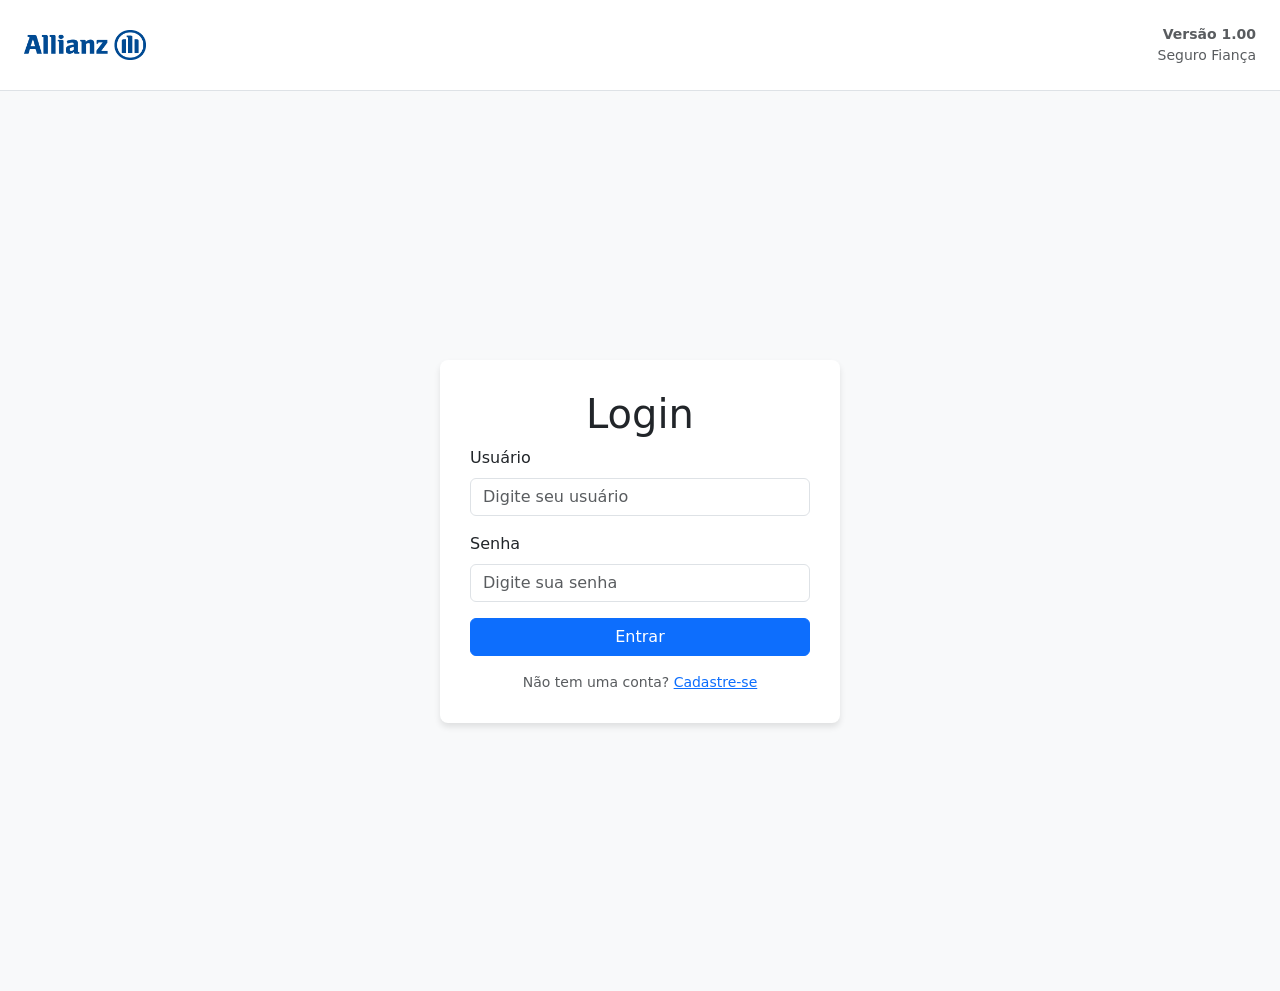
==== index.html @ c0951268 "Add files via upload" ====
<!DOCTYPE html>
<html lang="pt-BR">
<head>
  <meta charset="UTF-8">
  <meta name="viewport" content="width=device-width, initial-scale=1.0">
  <title>Seguro Fiança</title>
  <link href="https://cdnjs.cloudflare.com/ajax/libs/bootstrap/5.3.3/css/bootstrap.min.css" rel="stylesheet">
  <link rel="stylesheet" href="css/style_login.css">
</head>
<body>
  <!-- Cabeçalho -->
  <div class="d-flex justify-content-between align-items-center p-4 border-bottom">
    <div class="d-flex align-items-center gap-3">
      <div class="brand">
        <img src="images/allianz-logo.png" width="122" height="30" alt="Logo Allianz">
      </div>
      <div class="small text-muted">
        <div class="fw-semibold"></div>
        <div></div>
      </div>
    </div>
    <div class="d-flex align-items-center gap-4">
      <div class="small text-end text-muted">
        <div class="fw-semibold">Versão 1.00</div>
        <div>Seguro Fiança</div>
      </div>
    </div>
  </div>

  <!-- Conteúdo Centralizado -->
  <div class="center-container">
    <div class="login-container">
      <h1 class="text-center">Login</h1>
      <form>
        <!-- Campo Usuário -->
        <div class="mb-3">
          <label for="usuario" class="form-label">Usuário</label>
          <input type="text" class="form-control" id="usuario" placeholder="Digite seu usuário" required>
        </div>
        <!-- Campo Senha -->
        <div class="mb-3">
          <label for="senha" class="form-label">Senha</label>
          <input type="password" class="form-control" id="senha" placeholder="Digite sua senha" required>
        </div>
        <!-- Botão Entrar -->
        <div class="d-grid">
          <button type="submit" class="btn btn-primary">Entrar</button>
        </div>
        <!-- Link Cadastre-se -->
        <div class="form-text mt-3 text-center">
          Não tem uma conta? <a href="cadastro_usuario.html">Cadastre-se</a>
        </div>
      </form>
    </div>
  </div>

  <script src="https://cdn.jsdelivr.net/npm/bootstrap@5.3.3/dist/js/bootstrap.bundle.min.js"></script>
</body>
</html>
---- css/style_login.css ----
/* Estilo para centralizar a div login-container */
.login-container {
    width: 100%;
    max-width: 400px;
    background: #ffffff;
    padding: 30px;
    border-radius: 8px;
    box-shadow: 0 4px 6px rgba(0, 0, 0, 0.1);
}

.center-container {
    height: 100vh;
    display: flex;
    justify-content: center;
    align-items: center;
    background-color: #f8f9fa;
}
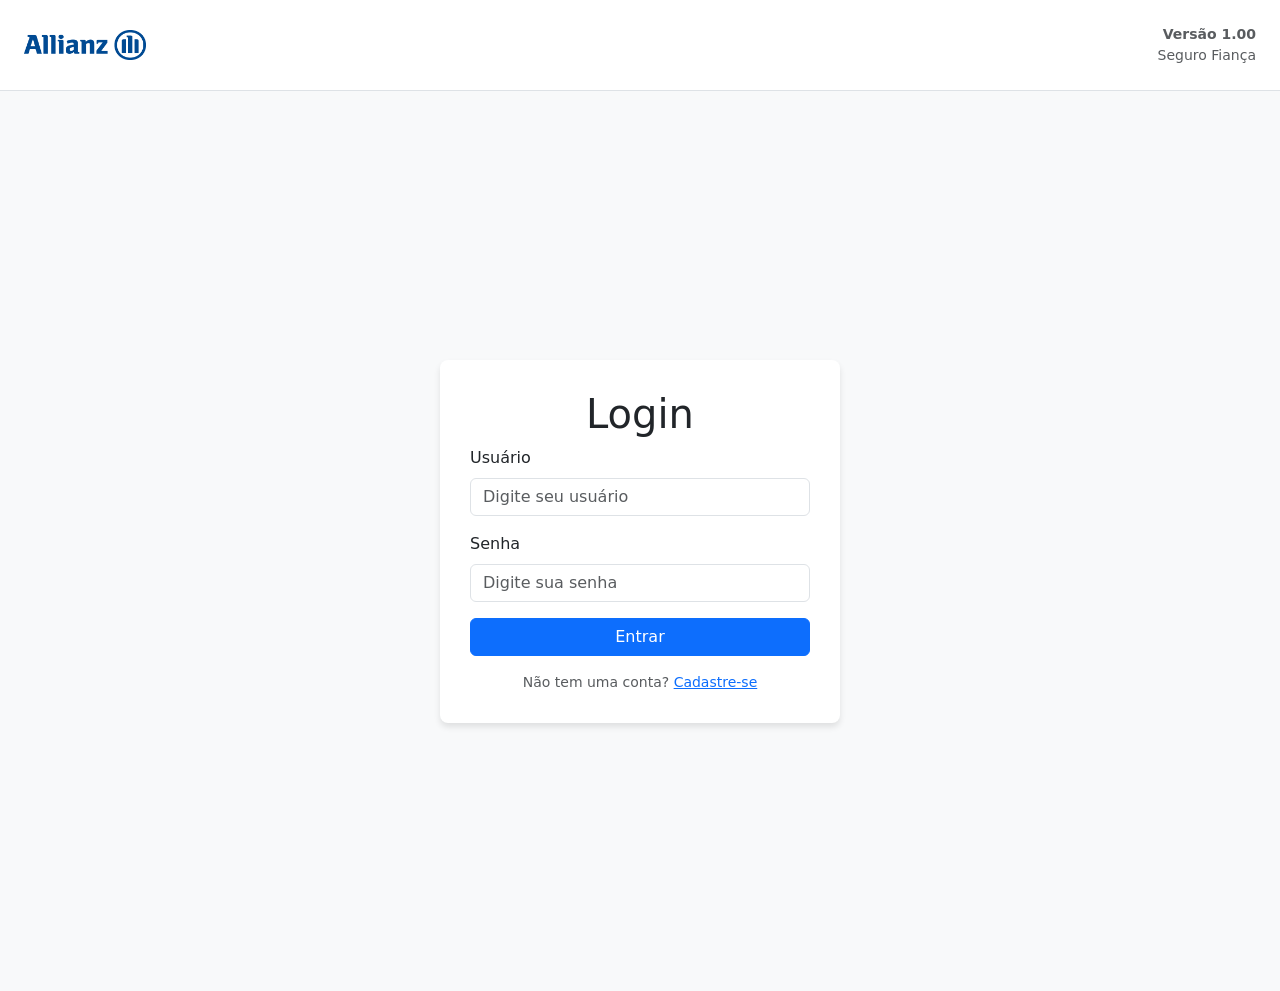
==== commit c721c1c0: "Update index.html" ====
--- a/index.html
+++ b/index.html
@@ -31,29 +31,29 @@
   <div class="center-container">
     <div class="login-container">
       <h1 class="text-center">Login</h1>
-      <form>
         <!-- Campo Usuário -->
         <div class="mb-3">
           <label for="usuario" class="form-label">Usuário</label>
-          <input type="text" class="form-control" id="usuario" placeholder="Digite seu usuário" required>
+          <input type="text" class="form-control" id="usuario" placeholder="Digite seu usuário">
         </div>
         <!-- Campo Senha -->
         <div class="mb-3">
           <label for="senha" class="form-label">Senha</label>
-          <input type="password" class="form-control" id="senha" placeholder="Digite sua senha" required>
+          <input type="password" class="form-control" id="senha" placeholder="Digite sua senha">
         </div>
         <!-- Botão Entrar -->
-        <div class="d-grid">
-          <button type="submit" class="btn btn-primary">Entrar</button>
-        </div>
+        <a href="cotador_residencial.html">
+          <div class="d-grid">
+            <button type="submit" class="btn btn-primary" id="btn-enviar">Entrar</button>
+          </div>
+        </a>
         <!-- Link Cadastre-se -->
         <div class="form-text mt-3 text-center">
           Não tem uma conta? <a href="cadastro_usuario.html">Cadastre-se</a>
         </div>
-      </form>
     </div>
   </div>
 
   <script src="https://cdn.jsdelivr.net/npm/bootstrap@5.3.3/dist/js/bootstrap.bundle.min.js"></script>
 </body>
-</html>+</html>
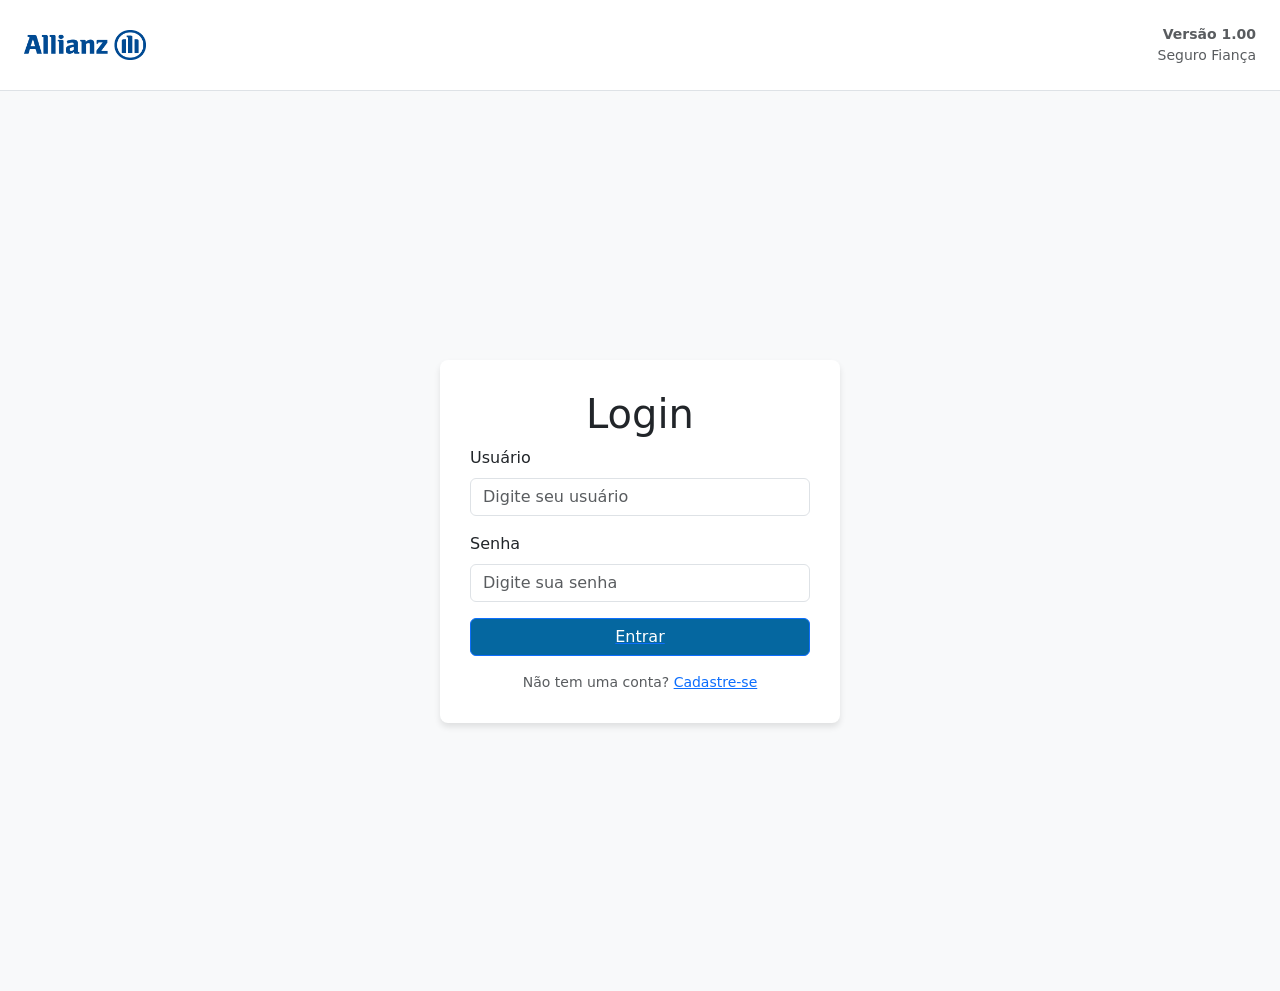
==== commit d4ebe440: "Add files via upload" ====
--- a/index.html
+++ b/index.html
@@ -56,4 +56,4 @@
 
   <script src="https://cdn.jsdelivr.net/npm/bootstrap@5.3.3/dist/js/bootstrap.bundle.min.js"></script>
 </body>
-</html>
+</html>
--- a/css/style_login.css
+++ b/css/style_login.css
@@ -16,3 +16,7 @@
     background-color: #f8f9fa;
 }
 
+#btn-enviar{
+    background-color: #0567a0; /* Fundo azul para o botão ativo */
+    color: #ffffff; /* Texto branco para o botão ativo */
+}
